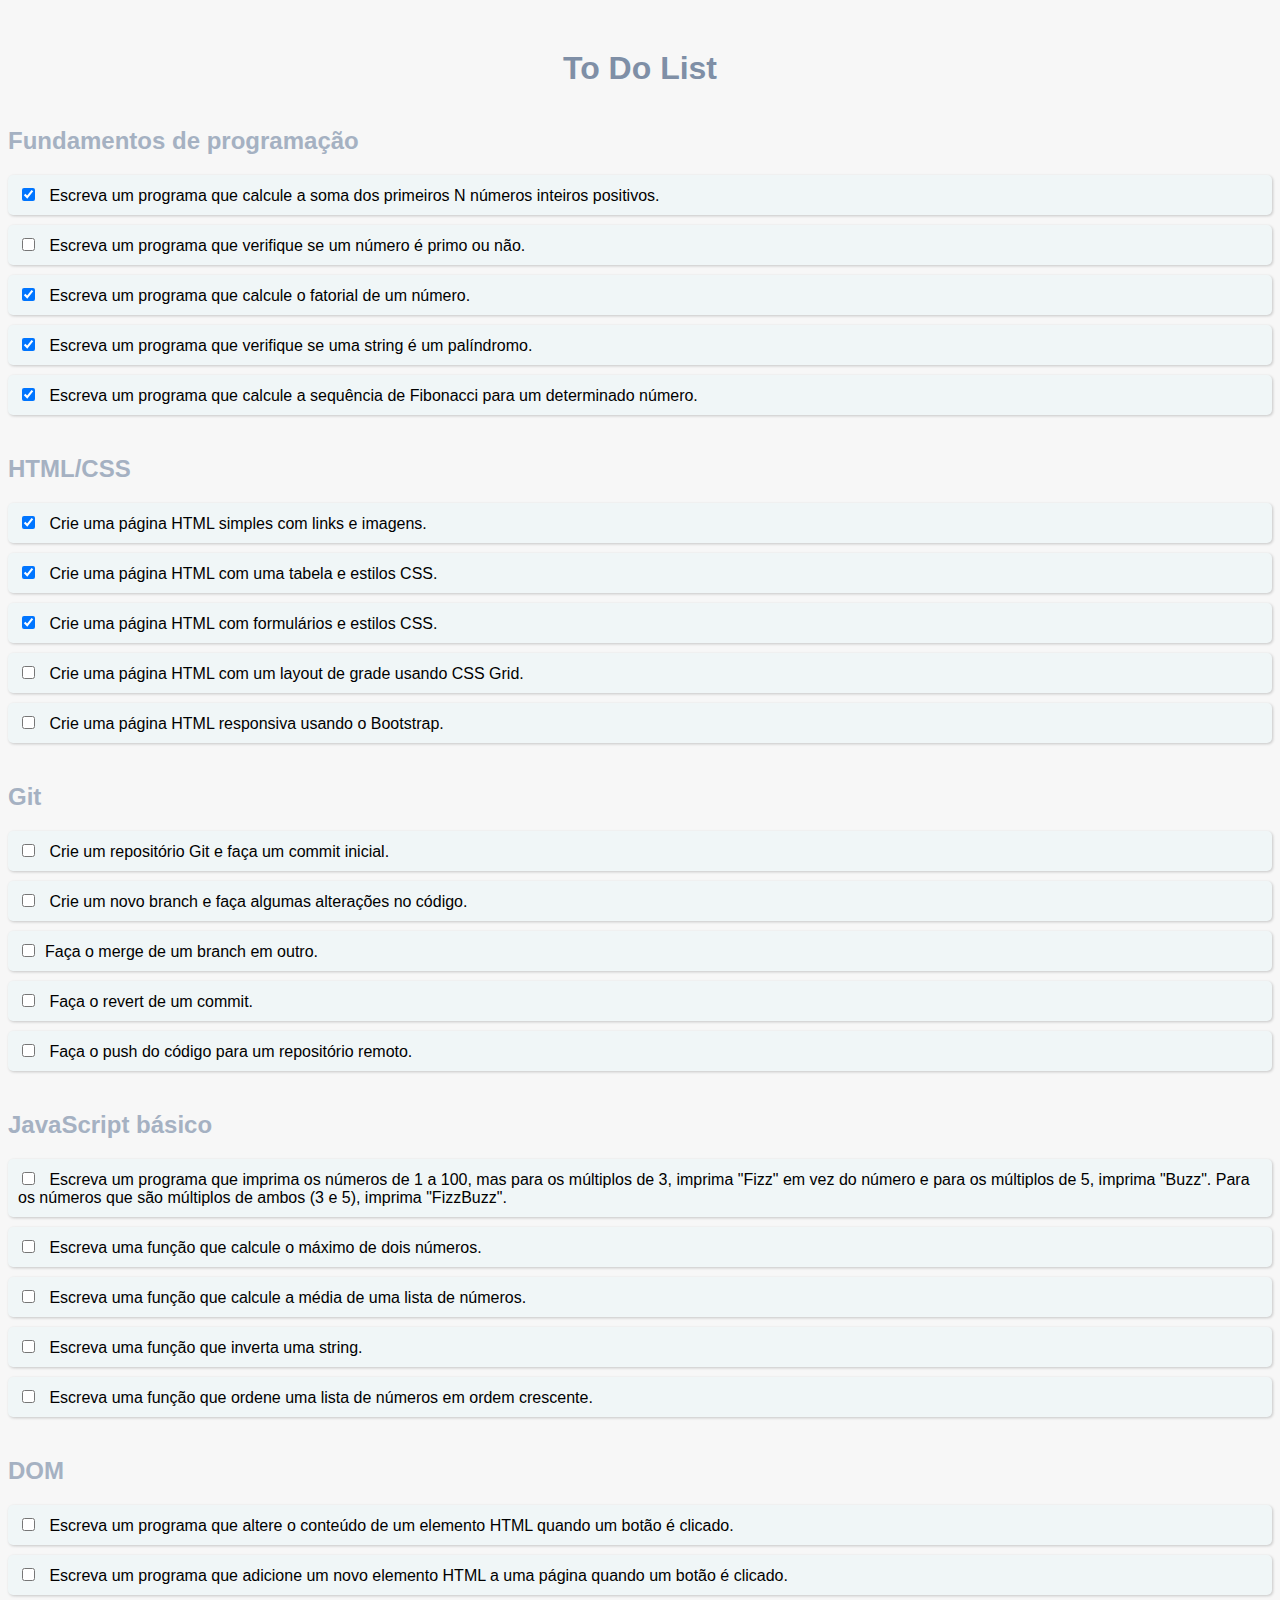
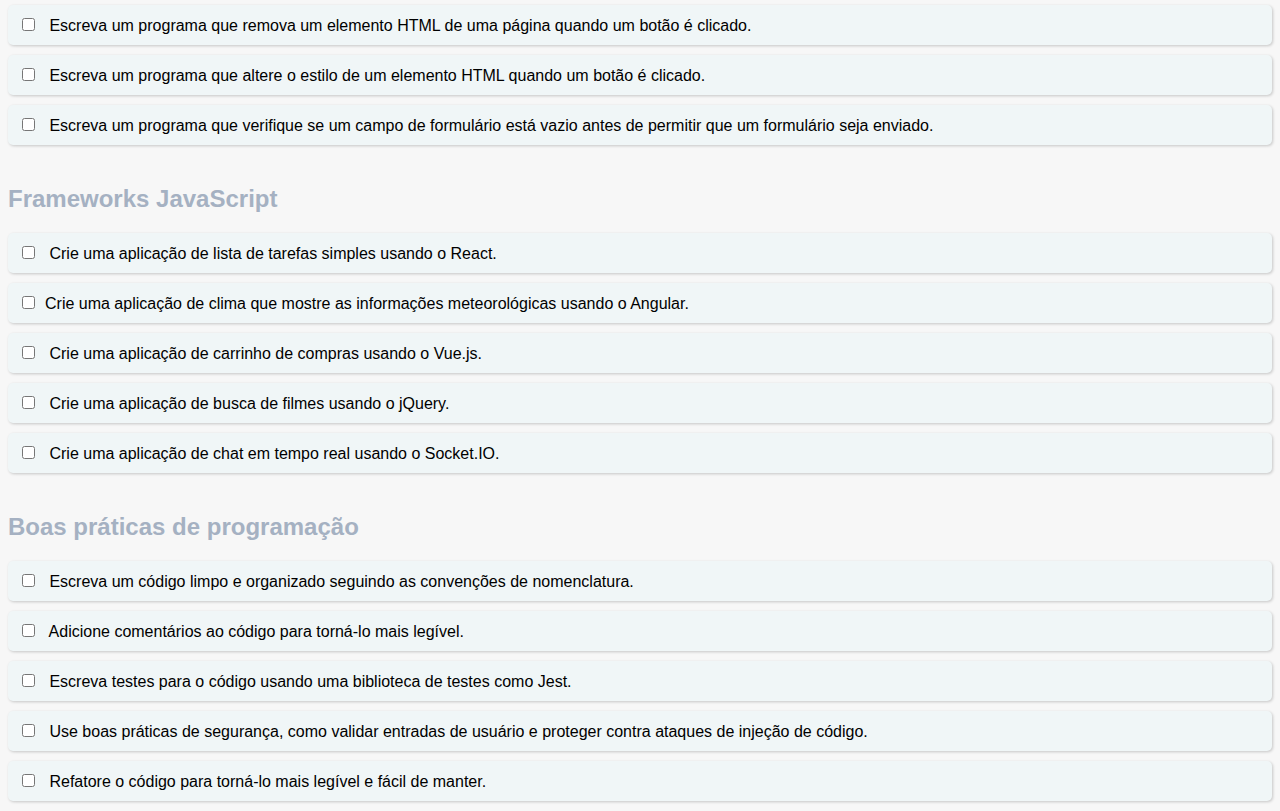
==== ExerciciosToDoList/lista.html @ f6b12197 "commit desafio all conhecimentos" ====
<!DOCTYPE html>
<html lang="pt-br">
  <head>
    <meta charset="UTF-8">
    <meta name="viewport" content="width=device-width, initial-scale=1.0">
    <link rel="stylesheet" href="listStyle.css">
    <title>To Do List</title>
  </head>
  <body>
    <h1>To Do List</h1>
    <h2>Fundamentos de programação</h2>
    <ul>
      <li><input type="checkbox" checked> Escreva um programa que calcule a soma dos primeiros N números inteiros positivos.</li>
      <li><input type="checkbox"> Escreva um programa que verifique se um número é primo ou não.</li>
      <li><input type="checkbox" checked> Escreva um programa que calcule o fatorial de um número.</li>
      <li><input type="checkbox" checked> Escreva um programa que verifique se uma string é um palíndromo.</li>
      <li><input type="checkbox" checked> Escreva um programa que calcule a sequência de Fibonacci para um determinado número.</li>
    </ul>
    <h2>HTML/CSS</h2>
    <ul>
      <li><input type="checkbox" checked> Crie uma página HTML simples com links e imagens.</li>
      <li><input type="checkbox" checked> Crie uma página HTML com uma tabela e estilos CSS.</li>
      <li><input type="checkbox" checked> Crie uma página HTML com formulários e estilos CSS.</li>
      <li><input type="checkbox"> Crie uma página HTML com um layout de grade usando CSS Grid.</li>
      <li><input type="checkbox"> Crie uma página HTML responsiva usando o Bootstrap.</li>
    </ul>
    <h2>Git</h2>
    <ul>
      <li><input type="checkbox"> Crie um repositório Git e faça um commit inicial.</li>
      <li><input type="checkbox"> Crie um novo branch e faça algumas alterações no código.</li>
      <li><input type="checkbox">Faça o merge de um branch em outro.</li>
      <li><input type="checkbox"> Faça o revert de um commit.</li>
      <li><input type="checkbox"> Faça o push do código para um repositório remoto.</li>
    </ul>
    <h2>JavaScript básico</h2>
    <ul>
      <li><input type="checkbox"> Escreva um programa que imprima os números de 1 a 100, mas para os múltiplos de 3, imprima "Fizz" em vez do número e para os múltiplos de 5, imprima "Buzz". Para os números que são múltiplos de ambos (3 e 5), imprima "FizzBuzz".</li>
      <li><input type="checkbox"> Escreva uma função que calcule o máximo de dois números.</li>
      <li><input type="checkbox"> Escreva uma função que calcule a média de uma lista de números.</li>
      <li><input type="checkbox"> Escreva uma função que inverta uma string.</li>
      <li><input type="checkbox"> Escreva uma função que ordene uma lista de números em ordem crescente.</li>
    </ul>
    <h2>DOM</h2>
    <ul>
      <li><input type="checkbox"> Escreva um programa que altere o conteúdo de um elemento HTML quando um botão é clicado.</li>
      <li><input type="checkbox"> Escreva um programa que adicione um novo elemento HTML a uma página quando um botão é clicado.</li>
      <li><input type="checkbox"> Escreva um programa que remova um elemento HTML de uma página quando um botão é clicado.</li>
      <li><input type="checkbox"> Escreva um programa que altere o estilo de um elemento HTML quando um botão é clicado.</li>
      <li><input type="checkbox"> Escreva um programa que verifique se um campo de formulário está vazio antes de permitir que um formulário seja enviado.</li>
    </ul>
    <h2>Frameworks JavaScript</h2>
    <ul>
      <li><input type="checkbox"> Crie uma aplicação de lista de tarefas simples usando o React.</li>
      <li><input type="checkbox">Crie uma aplicação de clima que mostre as informações meteorológicas usando o Angular.</li>
      <li><input type="checkbox"> Crie uma aplicação de carrinho de compras usando o Vue.js.</li>
      <li><input type="checkbox"> Crie uma aplicação de busca de filmes usando o jQuery.</li>
      <li><input type="checkbox"> Crie uma aplicação de chat em tempo real usando o Socket.IO.</li>
    </ul>
    <h2>Boas práticas de programação</h2>
    <ul>
      <li><input type="checkbox"> Escreva um código limpo e organizado seguindo as convenções de nomenclatura.</li>
      <li><input type="checkbox"> Adicione comentários ao código para torná-lo mais legível.</li>
      <li><input type="checkbox"> Escreva testes para o código usando uma biblioteca de testes como Jest.</li>
      <li><input type="checkbox"> Use boas práticas de segurança, como validar entradas de usuário e proteger contra ataques de injeção de código.</li>
      <li><input type="checkbox"> Refatore o código para torná-lo mais legível e fácil de manter.</li>
    </ul>
    <script src="./js/list.js"></script>
  </body>
</html>
---- ExerciciosToDoList/listStyle.css ----
body {
    background-color: #f7f7f7;
    font-family: Arial, sans-serif;
  }

  h1 {
    color: #7f8fa6;
    text-align: center;
    margin-top: 50px;
  }

  h2 {
    color: #a5b1c2;
    margin-top: 40px;
    margin-bottom: 20px;
  }

  ul {
    list-style: none;
    margin: 0;
    padding: 0;
  }

  li {
    background-color: #f0f6f7;
    padding: 10px;
    margin-bottom: 10px;
    border-radius: 5px;
    box-shadow: 1px 1px 3px rgba(0, 0, 0, 0.2);
  }

  .done {
    text-decoration: line-through;
  }

  input[type=checkbox] {
    margin-right: 10px;
  }
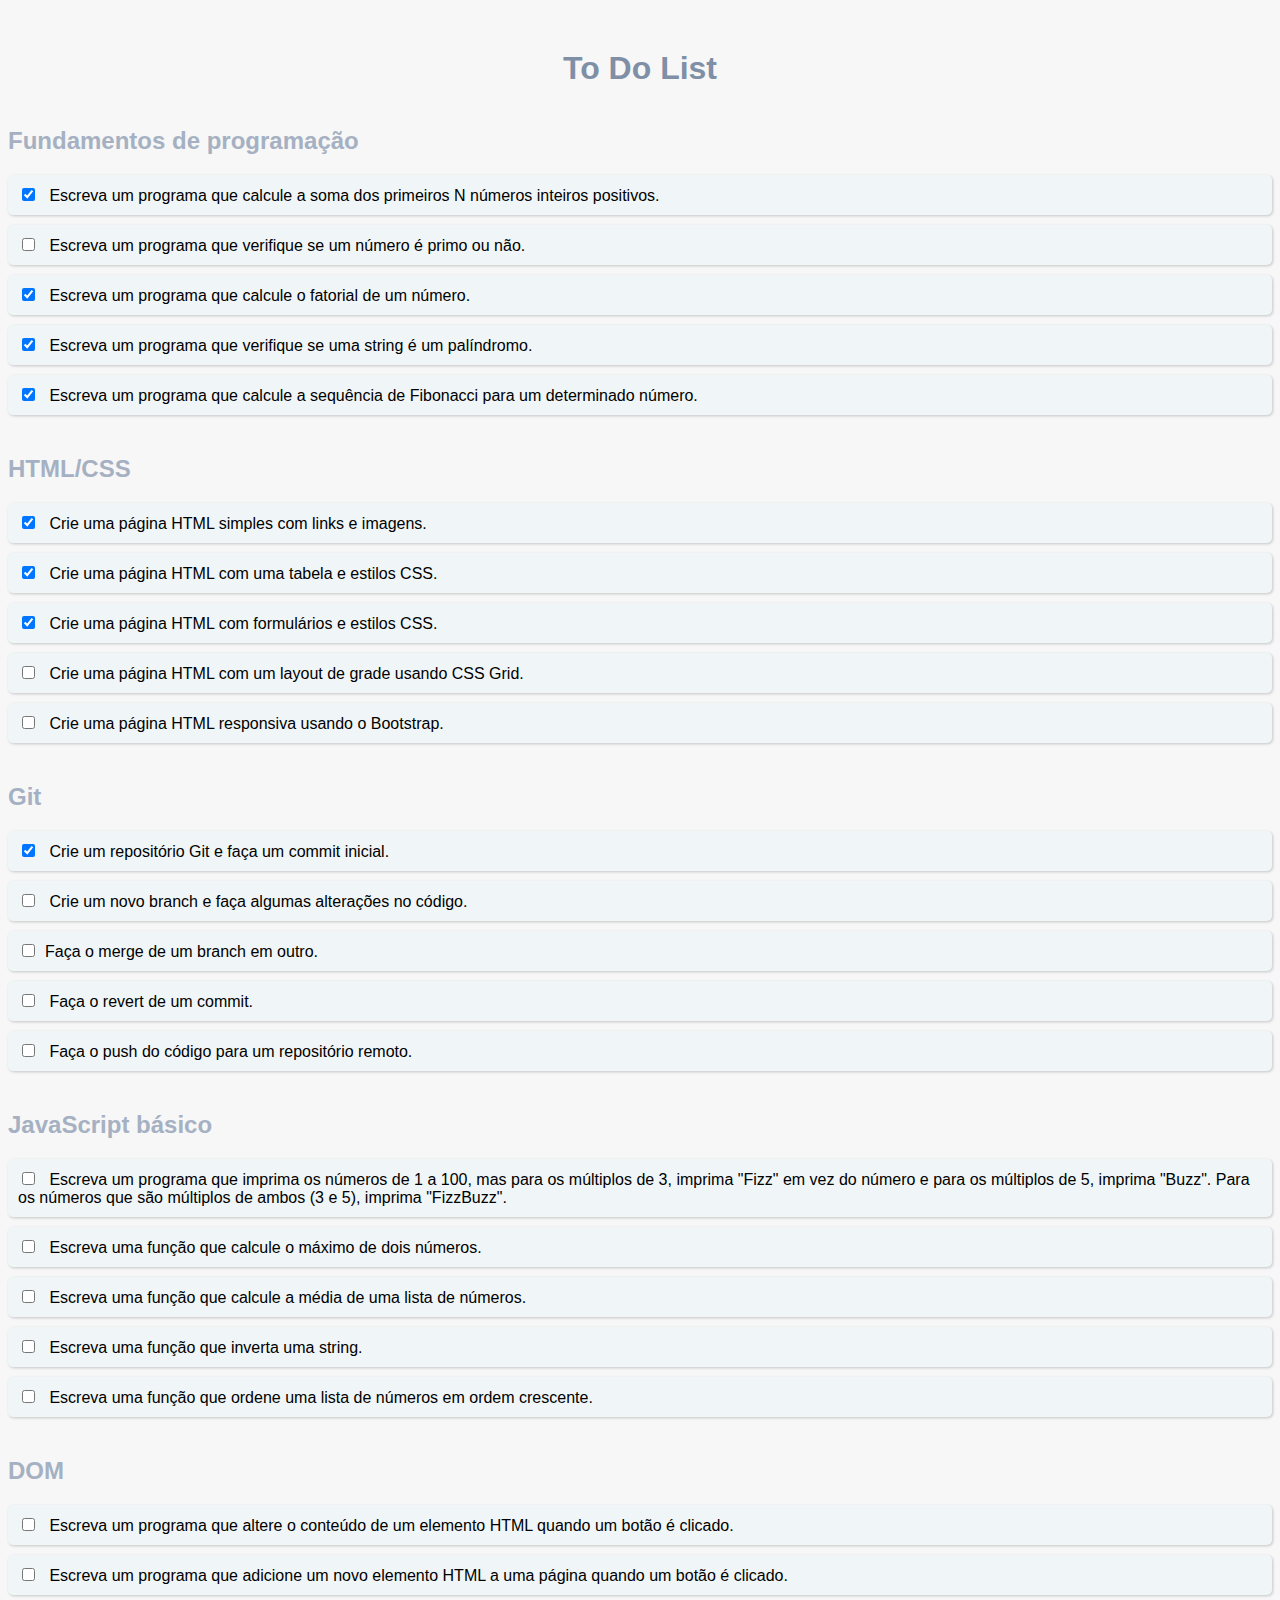
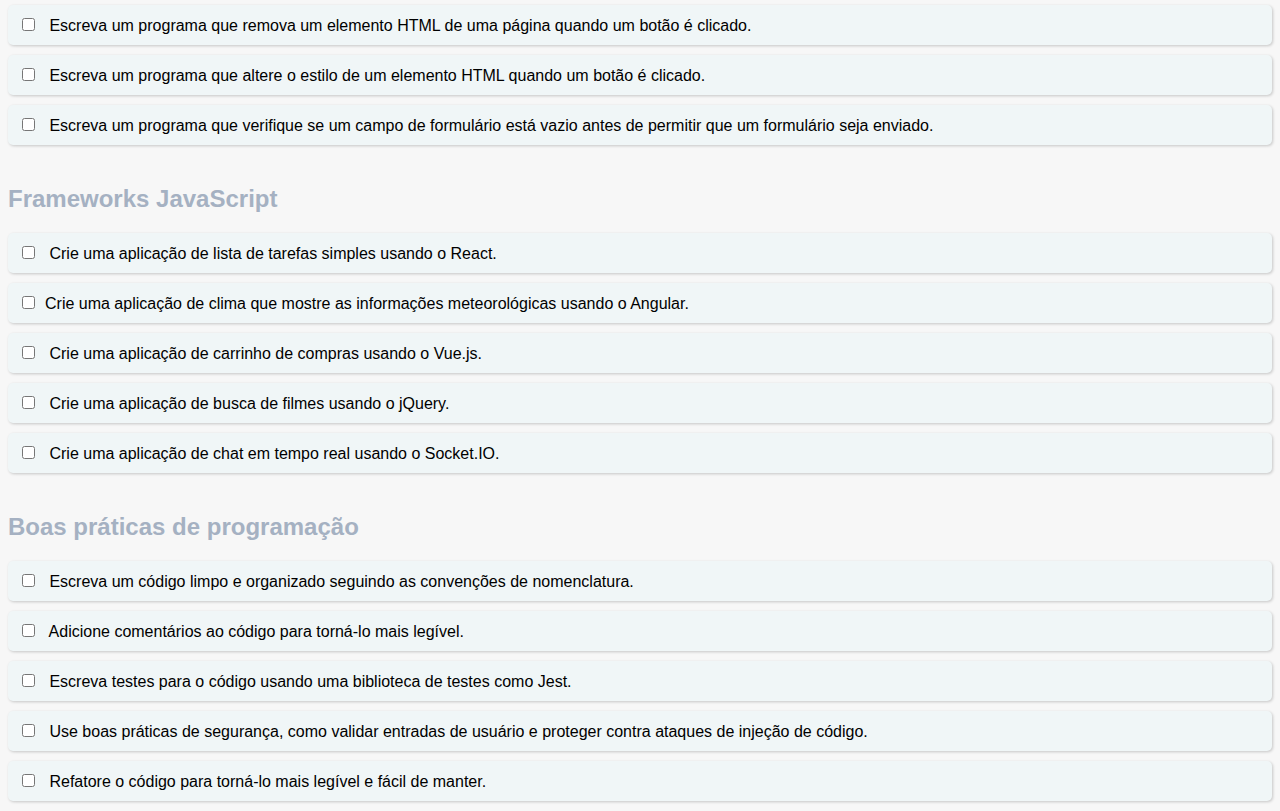
==== commit cf4992a4: "checando informações" ====
--- a/ExerciciosToDoList/lista.html
+++ b/ExerciciosToDoList/lista.html
@@ -26,7 +26,7 @@
     </ul>
     <h2>Git</h2>
     <ul>
-      <li><input type="checkbox"> Crie um repositório Git e faça um commit inicial.</li>
+      <li><input type="checkbox" checked> Crie um repositório Git e faça um commit inicial.</li>
       <li><input type="checkbox"> Crie um novo branch e faça algumas alterações no código.</li>
       <li><input type="checkbox">Faça o merge de um branch em outro.</li>
       <li><input type="checkbox"> Faça o revert de um commit.</li>
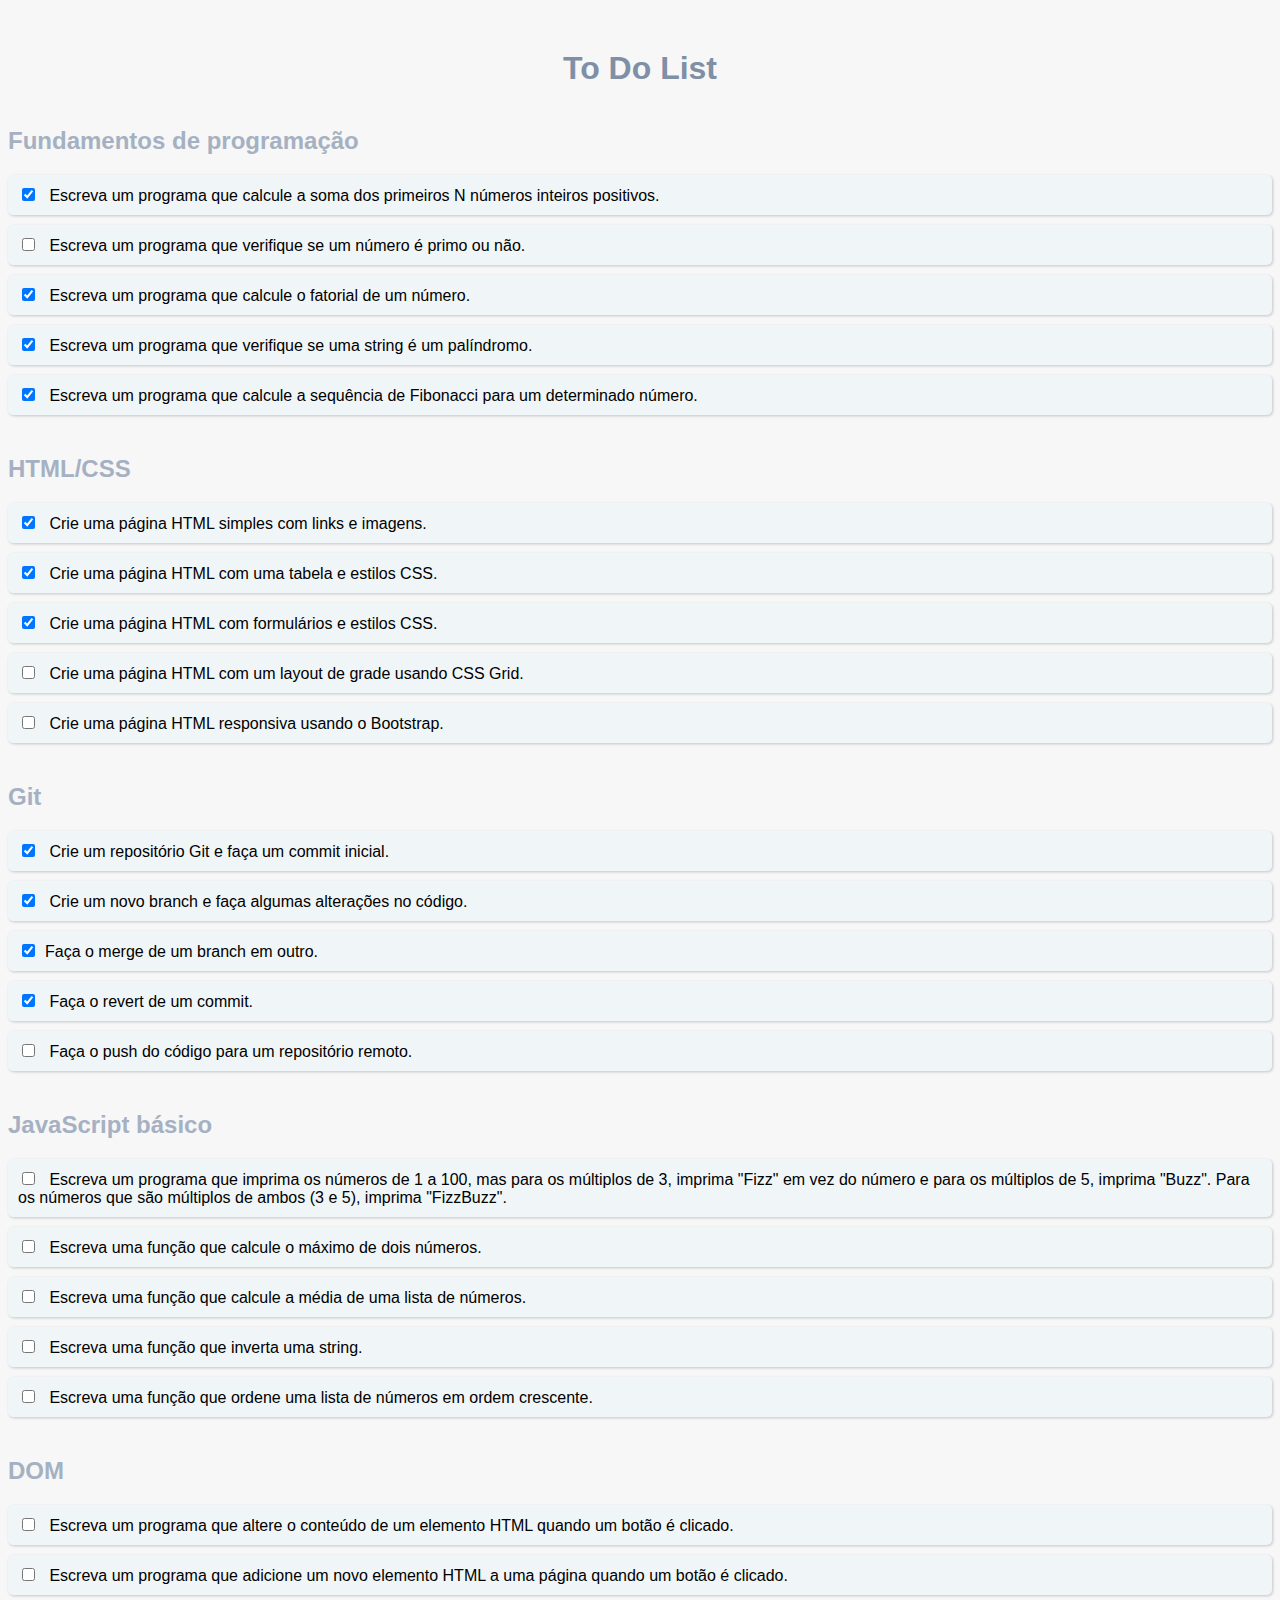
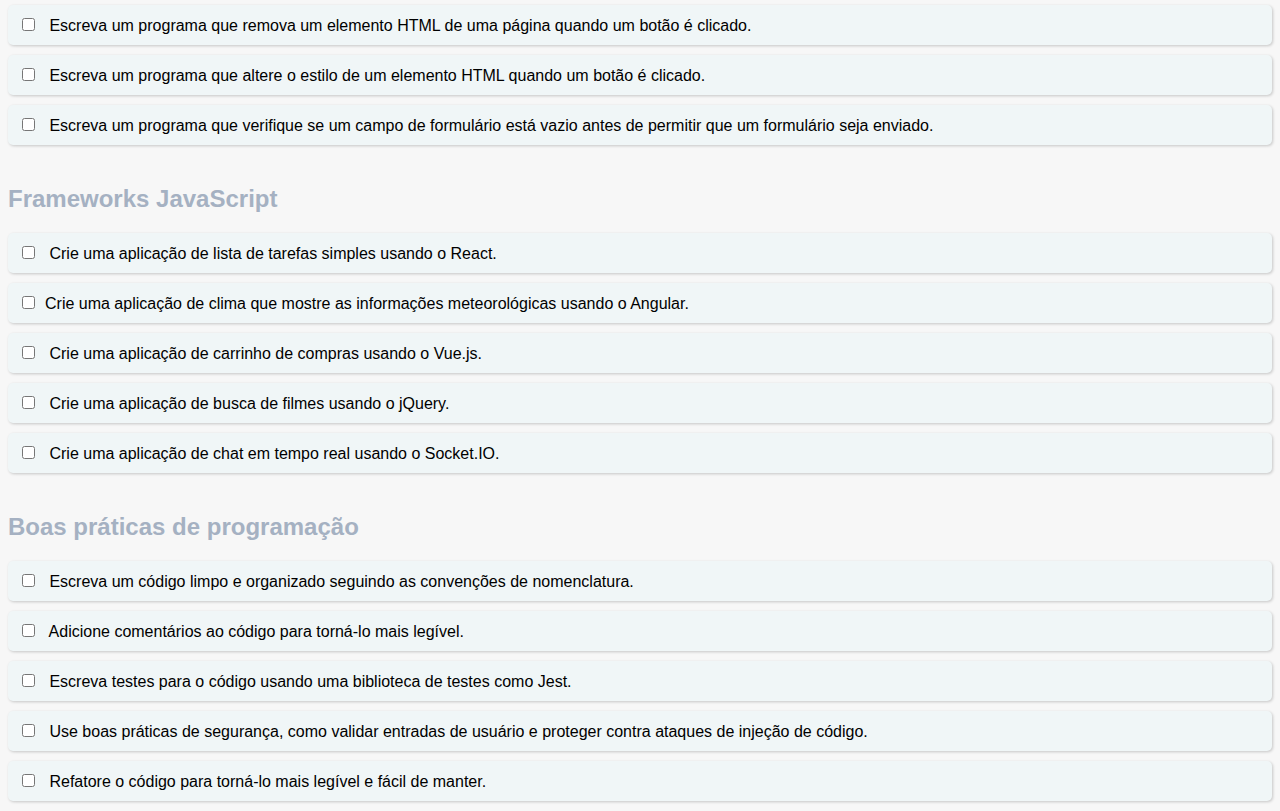
==== commit bba703c5: "mais desafios "checados"" ====
--- a/ExerciciosToDoList/lista.html
+++ b/ExerciciosToDoList/lista.html
@@ -27,9 +27,9 @@
     <h2>Git</h2>
     <ul>
       <li><input type="checkbox" checked> Crie um repositório Git e faça um commit inicial.</li>
-      <li><input type="checkbox"> Crie um novo branch e faça algumas alterações no código.</li>
-      <li><input type="checkbox">Faça o merge de um branch em outro.</li>
-      <li><input type="checkbox"> Faça o revert de um commit.</li>
+      <li><input type="checkbox" checked> Crie um novo branch e faça algumas alterações no código.</li>
+      <li><input type="checkbox" checked>Faça o merge de um branch em outro.</li>
+      <li><input type="checkbox" checked> Faça o revert de um commit.</li>
       <li><input type="checkbox"> Faça o push do código para um repositório remoto.</li>
     </ul>
     <h2>JavaScript básico</h2>
